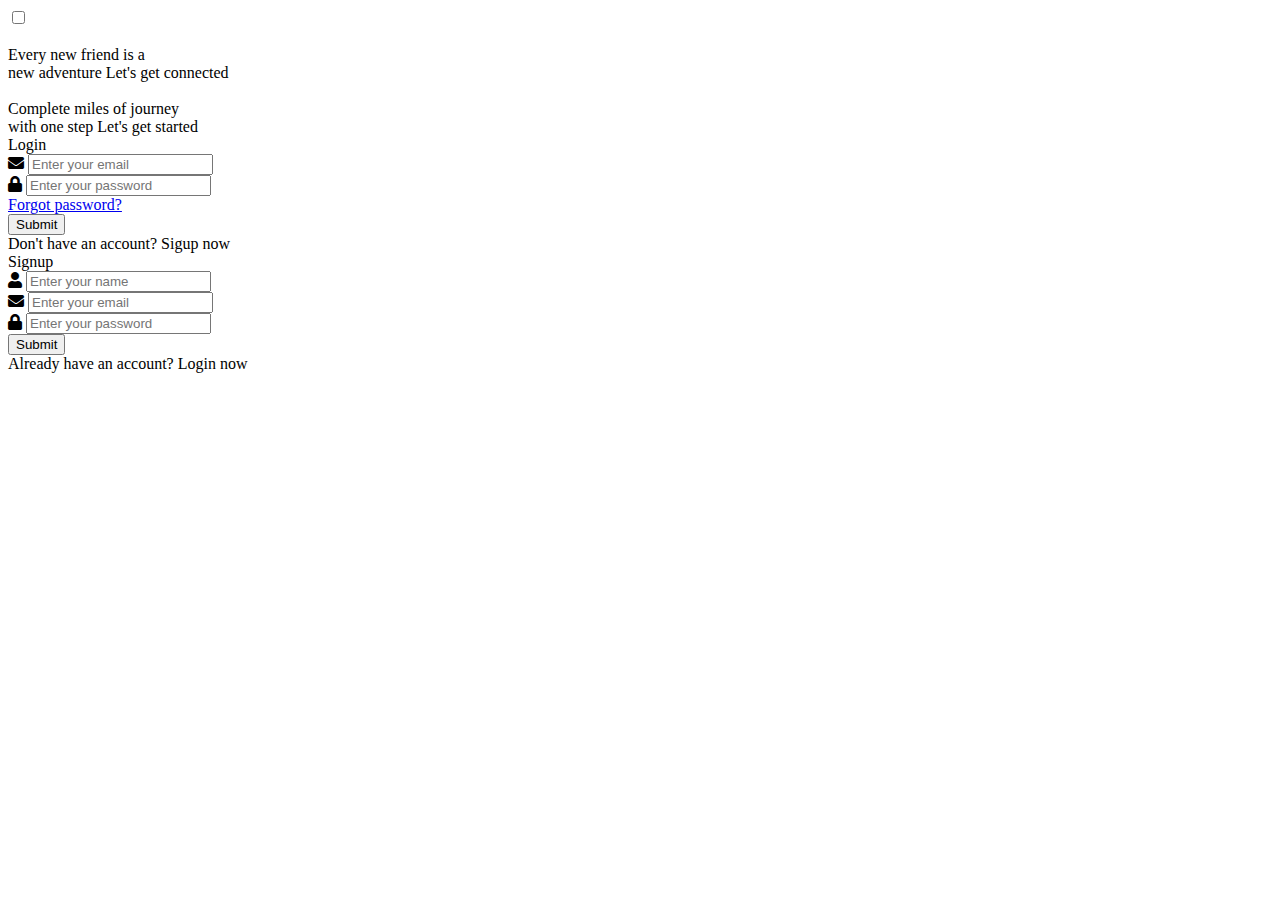
==== login page/index2.html @ b9920087 "Create index2.html" ====
<!DOCTYPE html>
<html lang="en" dir="ltr">
  <head>
    <meta charset="UTF-8">
    <link rel="stylesheet" href="style2.css">
    <link rel="stylesheet" href="https://cdnjs.cloudflare.com/ajax/libs/font-awesome/5.15.3/css/all.min.css">
    <meta name="viewport" content="width=device-width, initial-scale=1.0">
   </head>
<body>
  <div class="container">
    <input type="checkbox" id="flip">
    <div class="cover">
      <div class="front">
        <img src="pexels-mentatdgt-1125028.jpg" alt="">
        <div class="text">
          <span class="text-1">Every new friend is a <br> new adventure</span>
          <span class="text-2">Let's get connected</span>
        </div>
      </div>
      <div class="back">
        <img class="Perry" src="pexels-ketut-subiyanto-4474047.jpg" alt="">
        <div class="text">
          <span class="text-1">Complete miles of journey <br> with one step</span>
          <span class="text-2">Let's get started</span>
        </div>
      </div>
    </div>
    <div class="forms">
        <div class="form-content">
          <div class="login-form">
            <div class="title">Login</div>
          <form action="#">
            <div class="input-boxes">
              <div class="input-box">
                <i class="fas fa-envelope"></i>
                <input type="text" placeholder="Enter your email" required>
              </div>
              <div class="input-box">
                <i class="fas fa-lock"></i>
                <input type="password" placeholder="Enter your password" required>
              </div>
              <div class="text"><a href="#">Forgot password?</a></div>
              <div class="button input-box">
                <input type="submit" value="Submit">
              </div>
              <div class="text sign-up-text">Don't have an account? <label for="flip">Sigup now</label></div>
            </div>
        </form>
      </div>
        <div class="signup-form">
          <div class="title">Signup</div>
        <form action="#">
            <div class="input-boxes">
              <div class="input-box">
                <i class="fas fa-user"></i>
                <input type="text" placeholder="Enter your name" required>
              </div>
              <div class="input-box">
                <i class="fas fa-envelope"></i>
                <input type="text" placeholder="Enter your email" required>
              </div>
              <div class="input-box">
                <i class="fas fa-lock"></i>
                <input type="password" placeholder="Enter your password" required>
              </div>
              <div class="button input-box">
                <input type="submit" value="Submit">
              </div>
              <div class="text sign-up-text">Already have an account? <label for="flip">Login now</label></div>
            </div>
      </form>
    </div>
    </div>
    </div>
  </div>
  
</body>
</html>
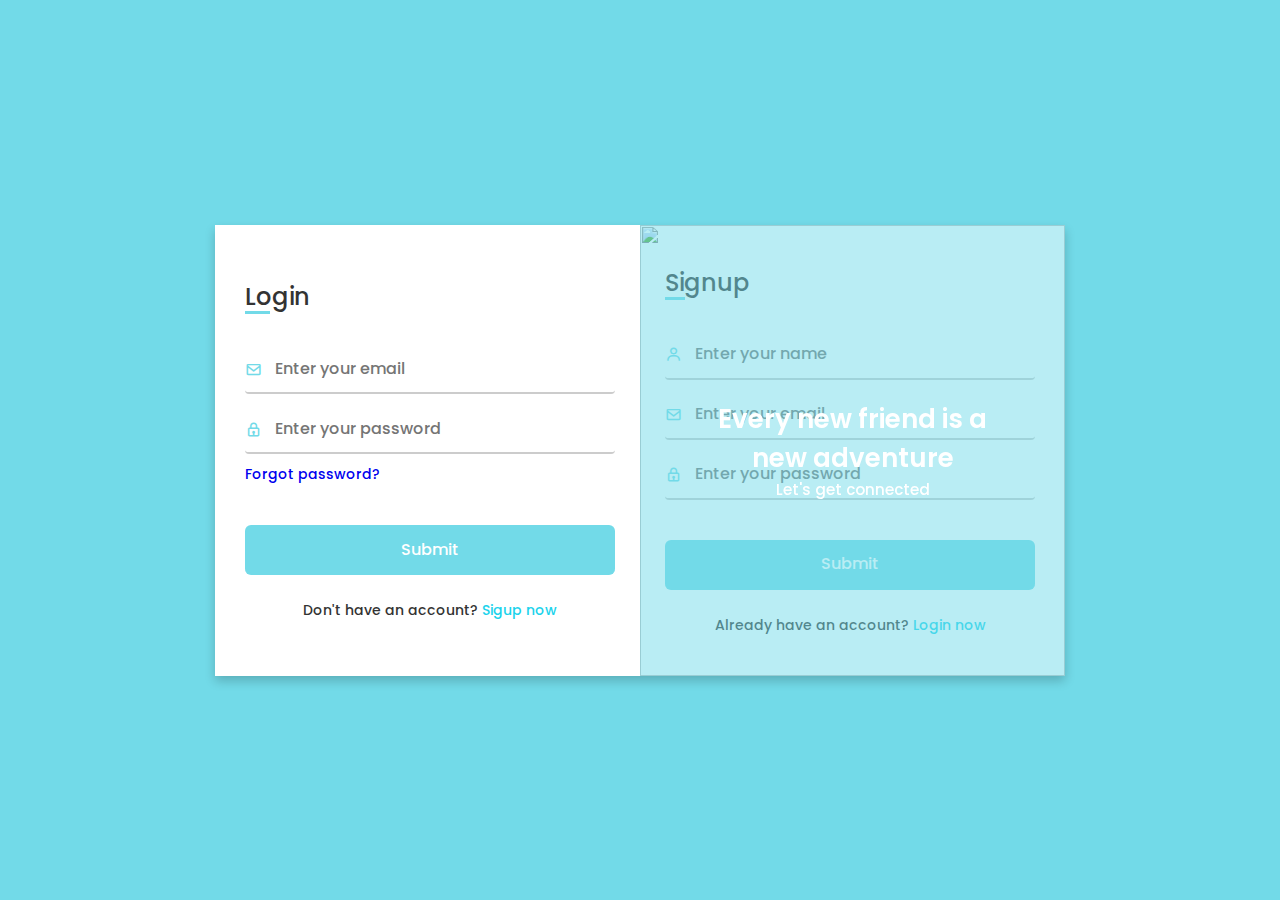
==== commit ffceaeec: "Update index2.html" ====
--- a/login page/index2.html
+++ b/login page/index2.html
@@ -3,7 +3,7 @@
   <head>
     <meta charset="UTF-8">
     <link rel="stylesheet" href="style2.css">
-    <link rel="stylesheet" href="https://cdnjs.cloudflare.com/ajax/libs/font-awesome/5.15.3/css/all.min.css">
+    <link href='https://unpkg.com/boxicons@2.1.2/css/boxicons.min.css' rel='stylesheet'>
     <meta name="viewport" content="width=device-width, initial-scale=1.0">
    </head>
 <body>
@@ -32,11 +32,11 @@
           <form action="#">
             <div class="input-boxes">
               <div class="input-box">
-                <i class="fas fa-envelope"></i>
+                <i class="bx bx-envelope"></i>
                 <input type="text" placeholder="Enter your email" required>
               </div>
               <div class="input-box">
-                <i class="fas fa-lock"></i>
+                <i class="bx bx-lock"></i>
                 <input type="password" placeholder="Enter your password" required>
               </div>
               <div class="text"><a href="#">Forgot password?</a></div>
@@ -52,15 +52,15 @@
         <form action="#">
             <div class="input-boxes">
               <div class="input-box">
-                <i class="fas fa-user"></i>
+                <i class="bx bx-user"></i>
                 <input type="text" placeholder="Enter your name" required>
               </div>
               <div class="input-box">
-                <i class="fas fa-envelope"></i>
+                <i class="bx bx-envelope"></i>
                 <input type="text" placeholder="Enter your email" required>
               </div>
               <div class="input-box">
-                <i class="fas fa-lock"></i>
+                <i class="bx bx-lock"></i>
                 <input type="password" placeholder="Enter your password" required>
               </div>
               <div class="button input-box">
--- a/login page/style2.css
+++ b/login page/style2.css
@@ -0,0 +1,263 @@
+@import url('https://fonts.googleapis.com/css2?family=Poppins:wght@200;300;400;500;600;700&display=swap');
+*{
+  margin: 0;
+  padding: 0;
+  box-sizing: border-box;
+  font-family: "Poppins" , sans-serif;
+}
+body{
+  min-height: 100vh;
+  display: flex;
+  align-items: center;
+  justify-content: center;
+  background: #72dae8;
+  padding: 30px;
+}
+.container{
+  position: relative;
+  max-width: 850px;
+  width: 100%;
+  background: #fff;
+  padding: 40px 30px;
+  box-shadow: 0 5px 10px rgba(0,0,0,0.2);
+  perspective: 2700px;
+}
+.container .cover{
+  position: absolute;
+  top: 0;
+  left: 50%;
+  height: 100%;
+  width: 50%;
+  z-index: 98;
+  transition: all 0.8s ease;
+  transform-origin: left;
+  transform-style: preserve-3d;
+  backface-visibility: hidden;
+}
+.container #flip:checked ~ .cover{
+  transform: rotateY(-180deg);
+  transition: all 0.8s ease;
+}
+ .container .cover .front,
+ .container .cover .back{
+  position: absolute;
+  top: 0;
+  left: 0;
+  height: 100%;
+  width: 100%;
+}
+.cover .back{
+  transform: rotateY(180deg);
+  backface-visibility: hidden;
+}
+.container .cover::before,
+.container .cover::after{
+  content: '';
+  position: absolute;
+  height: 100%;
+  width: 100%;
+  background: #72dae8;
+  opacity: 0.5;
+  z-index: 12;
+}
+.container .cover::after{
+  opacity: 0.3;
+  transform: rotateY(180deg);
+  backface-visibility: hidden;
+}
+.container .cover img{
+  position: absolute;
+  height: 100%;
+  width: 100%;
+  object-fit: cover;
+  z-index: 10;
+  backface-visibility: hidden;
+}
+.container .cover .text{
+  position: absolute;
+  z-index: 130;
+  height: 100%;
+  width: 100%;
+  display: flex;
+  flex-direction: column;
+  align-items: center;
+  justify-content: center;
+  backface-visibility: hidden;
+}
+.cover .text .text-1,
+.cover .text .text-2{
+  font-size: 26px;
+  font-weight: 600;
+  color: #fff;
+  text-align: center;
+  backface-visibility: hidden;
+}
+.cover .text .text-2{
+  font-size: 15px;
+  font-weight: 500;
+}
+.container .forms{
+  height: 100%;
+  width: 100%;
+  background: #fff;
+}
+.container .form-content{
+  display: flex;
+  align-items: center;
+  justify-content: space-between;
+}
+.form-content .login-form,
+.form-content .signup-form{
+  width: calc(100% / 2 - 25px);
+}
+.forms .form-content .title{
+  position: relative;
+  font-size: 24px;
+  font-weight: 500;
+  color: #333;
+}
+.forms .form-content .title:before{
+  content: '';
+  position: absolute;
+  left: 0;
+  bottom: 0;
+  height: 3px;
+  width: 25px;
+  background: #72dae8;
+}
+.forms .signup-form  .title:before{
+  width: 20px;
+}
+.forms .form-content .input-boxes{
+  margin-top: 30px;
+}
+.forms .form-content .input-box{
+  display: flex;
+  align-items: center;
+  height: 50px;
+  width: 100%;
+  margin: 10px 0;
+  position: relative;
+}
+.form-content .input-box input{
+  height: 100%;
+  width: 100%;
+  outline: none;
+  border: none;
+  padding: 0 30px;
+  font-size: 16px;
+  font-weight: 500;
+  border-bottom: 2px solid rgba(0,0,0,0.2);
+  transition: all 0.3s ease;
+}
+.form-content .input-box input:focus,
+.form-content .input-box input:valid{
+  border-color: #72dae8;
+}
+.form-content .input-box i{
+  position: absolute;
+  color: #72dae8;
+  font-size: 17px;
+}
+.forms .form-content .text{
+  font-size: 14px;
+  font-weight: 500;
+  color: #333;
+}
+.forms .form-content .text a{
+  text-decoration: none;
+}
+.forms .form-content .text a:hover{
+  text-decoration: underline;
+}
+.forms .form-content .button{
+  color: #fff;
+  margin-top: 40px;
+}
+.forms .form-content .button input{
+  color: #fff;
+  background: #72dae8;
+  border-radius: 6px;
+  padding: 0;
+  cursor: pointer;
+  transition: all 0.4s ease;
+}
+.forms .form-content .button input:hover{
+  background: #1bd3ec;
+}
+.forms .form-content label{
+  color: #1BD3ECFF;
+  cursor: pointer;
+}
+.forms .form-content label:hover{
+  text-decoration: underline;
+}
+.forms .form-content .login-text,
+.forms .form-content .sign-up-text{
+  text-align: center;
+  margin-top: 25px;
+}
+.container #flip{
+  display: none;
+}
+@media (max-width: 730px) {
+  .container .cover{
+    display: none;
+  }
+  .form-content .login-form,
+  .form-content .signup-form{
+    width: 100%;
+  }
+  .form-content .signup-form{
+    display: none;
+  }
+  .container #flip:checked ~ .forms .signup-form{
+    display: block;
+  }
+  .container #flip:checked ~ .forms .login-form{
+    display: none;
+  }
+}
+
+.container .input-box{
+  position: relative;
+}
+.input-box .show_hide{
+  position: absolute;
+  right: 16px;
+  top: 50%;
+  transform: translateY(-50%);
+  color: #A6A6A6;
+  padding: 5px;
+  cursor: pointer;
+}
+.input-box input{
+  height: 60px;
+  width: 100%;
+  border: 2px solid #d3d3d3;
+  border-radius: 4px;
+  font-size: 18px;
+  font-weight: 500;
+  color: #333;
+  outline: none;
+  padding: 0 50px 0 16px;
+}
+.container .indicator{
+  display: none;
+}
+.container .indicator.active{
+  display: block;
+  margin-top: 14px;
+}
+.indicator .icon-text{
+  display: flex;
+  align-items: center;
+}
+.icon-text .error_icon{
+  margin-right: 8px;
+}
+.icon-text .text{
+  font-size: 14px;
+  font-weight: 500;
+  letter-spacing: 1px;
+}
